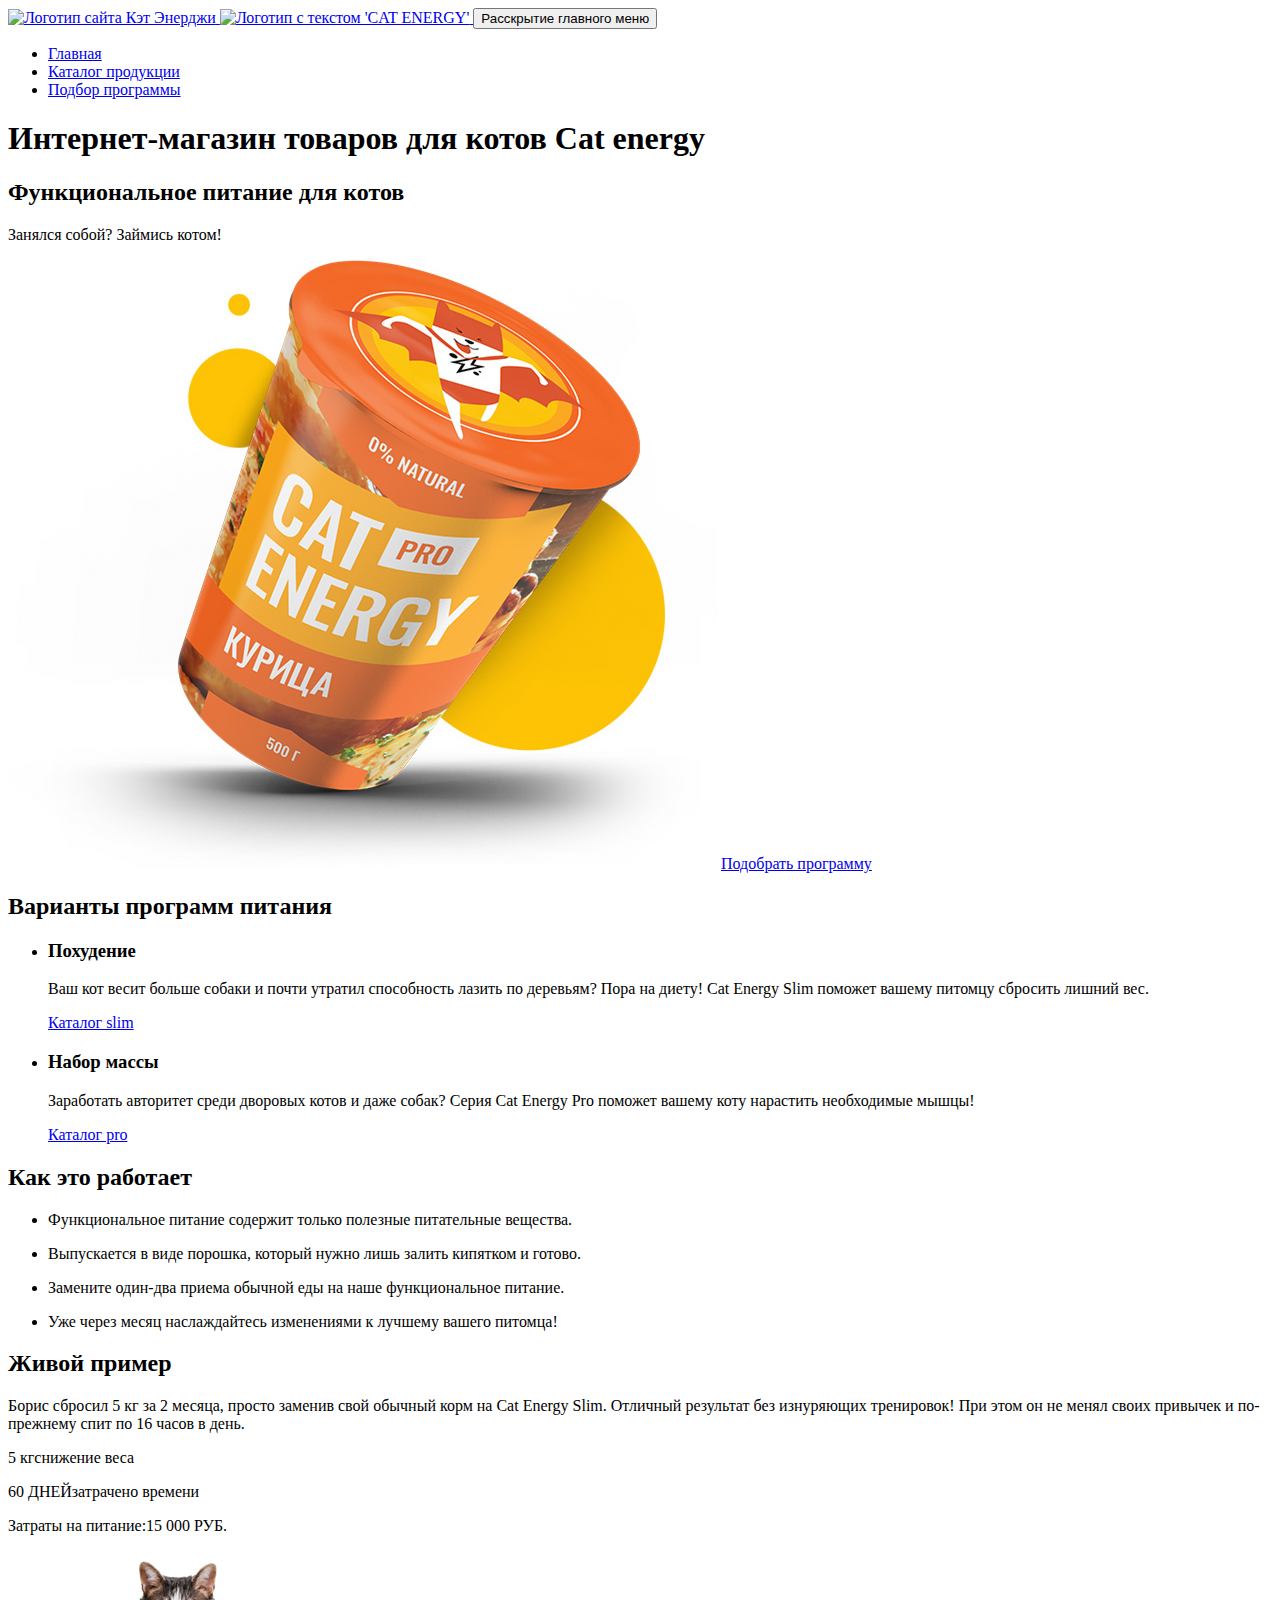
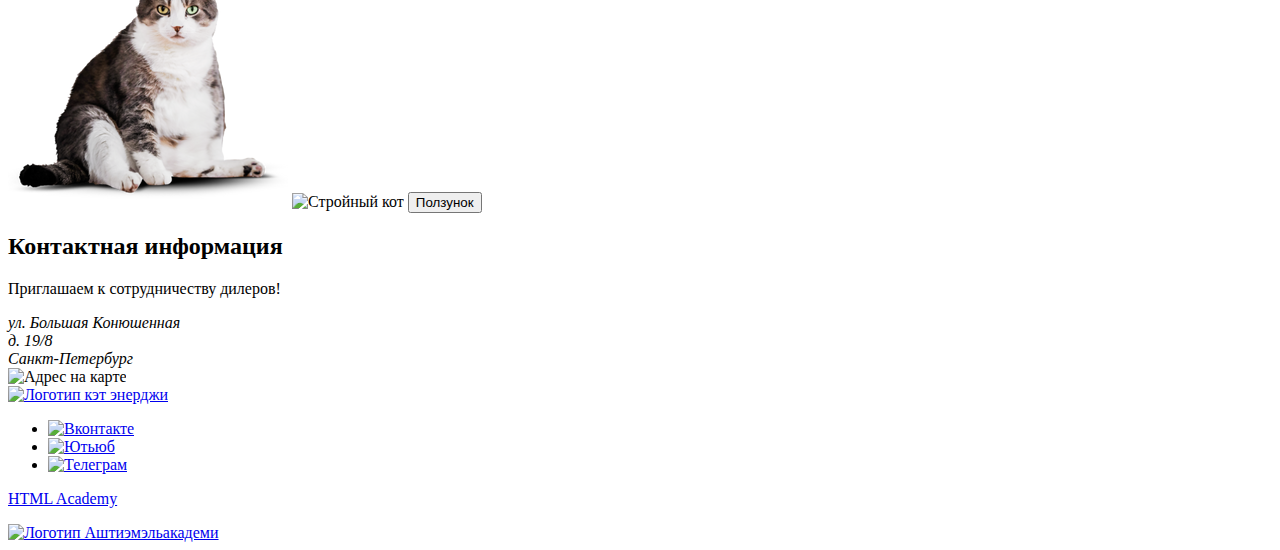
==== source/index.html @ 2665d082 "добавляю мобильн верс картинк" ====
<!DOCTYPE html>
<html class="page" lang="ru">

<head>
  <meta charset="utf-8">
  <meta name="viewport" content="width=device-width,initial-scale=1">
  <meta name="keywords" content="функциональное питание для котов, CAT Energy, здоровое питание для кошек, питание для активных котов, корм для поддержания веса котов, витамины для кошек, магазин кошачьего корма, сбалансированный корм для котов">
  <meta name="description" content="Интернет-магазин CAT Energy предлагает функциональное питание для котов. У нас вы найдете сбалансированные корма, которые поддерживают активность и здоровье вашего питомца. Подберите идеальный рацион для вашей кошки.">
  <link rel="stylesheet" href="styles/styles.css">
  <title>CAT ENERGY: интернет магазин питания для котов</title>
  <script src="scripts/index.js" defer></script>
</head>

<body class="page__body">
  <header class="page__header header">
    <div class="header__navigation-wrapper">
      <a class="header__logo logo" href="#">
        <img class="logo__mobile" src="/" width="100" height="100" alt="Логотип сайта Кэт Энерджи">
      </a>
      <a class="header__logo-text logo" href="#">
        <img class="logo-text" src="/" width="100" height="100" alt="Логотип с текстом 'CAT ENERGY'">
      </a>
      <button class="button" type="button">
        <span class="visually-hidden">Расскрытие главного меню</span>
      </button>
      <nav class="header__navigation navigation">
        <ul class="navigation__list">
          <li class="navigation__item">
            <a class="navigation__link" href="#">Главная</a>
          </li>
          <li class="navigation__item">
            <a class="navigation__link" href="catalog.html">Каталог продукции</a>
          </li>
          <li class="navigation__item">
            <a class="navigation__link" href="#">Подбор программы</a>
          </li>
        </ul>
      </nav>
    </div>
  </header>
  <main class="page__main">
    <section class="page__promo promo">
      <h1 class="visually-hidden">Интернет-магазин товаров для котов Cat energy</h1>
      <div class="promo__text-wrapper">
        <h2 class="promo__title">Функциональное питание для котов</h2>
        <p class="promo__lead">Занялся собой? Займись котом!</p>
      </div>
      <picture>
        <source width="552" height="499" type="image/png" media="(min-width: 1440px)" srcset="images/index-can@1x.png 1x, images/index-can@2x.png 2x">
        <source width="709" height="609" type="image/png" media="(min-width: 768px)" srcset="images/index-can-tablet-1@1x.png 1x, images/index-can-tablet-1@2x.png 2x">
        <img class="promo__image" src="images/index-can-mobile-1@1x.png" srcset="images/index-can-mobile-1@2x.png 2x" width="100" height="100" alt="">
      </picture>
      <a class="promo__link button" href="#">Подобрать программу</a>
    </section>
    <section class="page__programms programms">
      <h2 class="visually-hidden">Варианты программ питания</h2>
      <ul class="programms__list">
        <li class="programms__item">
          <div class="programms__card">
            <h3 class="programms__title">Похудение</h3>
            <p class="programms__text">Ваш кот весит больше собаки и почти утратил способность лазить по деревьям? Пора на диету! Cat Energy Slim поможет вашему питомцу сбросить лишний вес.</p>
            <a class="programms__link" href="#">Каталог slim</a>
          </div>
        </li>
        <li class="programms__item">
          <div class="programms__card">
            <h3 class="programms__title">Набор массы</h3>
            <p class="programms__text">Заработать авторитет среди дворовых котов и даже собак? Серия Cat Energy Pro поможет вашему коту нарастить необходимые мышцы!</p>
            <a class="programms__link" href="#">Каталог pro</a>
          </div>
        </li>
      </ul>
    </section>
    <section class="page__features features">
      <h2 class="features__title">Как это работает</h2>
      <ul class="features__list">
        <li class="features__item">
          <p class="features__desc">Функциональное питание содержит только полезные питательные вещества.</p>
        </li>
        <li class="features__item">
          <p class="features__desc">Выпускается в виде порошка, который нужно лишь залить кипятком и готово.</p>
        </li>
        <li class="features__item">
          <p class="features__desc">Замените один-два приема обычной еды на наше функциональное питание.</p>
        </li>
        <li class="features__item">
          <p class="features__desc">Уже через месяц наслаждайтесь изменениями к лучшему вашего питомца!</p>
        </li>
      </ul>
    </section>
    <section class="page__example example">
      <h2 class="example__title">Живой пример</h2>
      <p class="example__desc">Борис сбросил 5 кг за 2 месяца, просто заменив свой обычный корм на Cat Energy Slim. Отличный результат без изнуряющих тренировок! При этом он не менял своих привычек и по-прежнему спит по 16 часов в день.</p>
      <div class="example__info-column">
        <p class="example__info"><span class="example__value">5 кг</span><span class="example__desc">снижение веса</span></p>
      </div>
      <div class="example__info-column">
        <p class="example__info"><span class="example__value">60 ДНЕЙ</span><span class="example__desc">затрачено времени</span></p>
      </div>
      <div class="example__info-row">
        <p class="example__info"><span class="example__value">Затраты на питание:</span><span class="example__desc">15 000 РУБ.</span> </p>
      </div>
      <div class="example__slider slider">
        <div class="slider__wrapper">
          <picture>
            <img class="slider__image" src="images/mobile-before@1x.png" srcset="images/mobile-before@2x.png 2x" width="280" height="256" alt="Жирный кот">
          </picture>

          <img class="slider__image" src="/" width="100" height="100" alt="Стройный кот">
          <button class="slider__button" type="button">
            <span class="visually-hidden">Ползунок</span>
          </button>
        </div>
      </div>
    </section>
    <section class="page__contacts contacts">
      <h2 class="visually-hidden">Контактная информация</h2>
      <div class="contacts__wrapper">
        <p class="contacts__text">Приглашаем к сотрудничеству дилеров!</p>
        <address class="contacts__address">
          ул. Большая Конюшенная <br>
          д. 19/8 <br>
          Санкт-Петербург
        </address>
      </div>
      <div class="contacts__location">
        <img class="contacts__map" src="/" width="100" height="100" alt="Адрес на карте">
      </div>
    </section>
  </main>
  <footer class="page__footer footer">
    <a class="footer__logo" href="#">
      <img class="logo-text" src="/" width="100" height="100" alt="Логотип кэт энерджи">
    </a>
    <ul class="footer__socials socials">
      <li class="socials__item">
        <a class="socials__link" href="#">
          <img class="socials__icon" src="/" width="100" height="100" alt="Вконтакте">
        </a>
      </li>
      <li class="socials__item">
        <a class="socials__link" href="#">
          <img class="socials__icon" src="/" width="100" height="100" alt="Ютьюб">
        </a>
      </li>
      <li class="socials__item">
        <a class="socials__link" href="#">
          <img class="socials__icon" src="/" width="100" height="100" alt="Телеграм">
        </a>
      </li>
    </ul>
    <a class="footer__copyright-link" href="https://htmlacademy.ru/intensive/adaptive">
      <p class="footer__copyright">HTML Academy</p>
      <img class="footer__copyright-logo" src="/" width="100" height="100" alt="Логотип Аштиэмэльакадеми">
    </a>
  </footer>
</body>

</html>
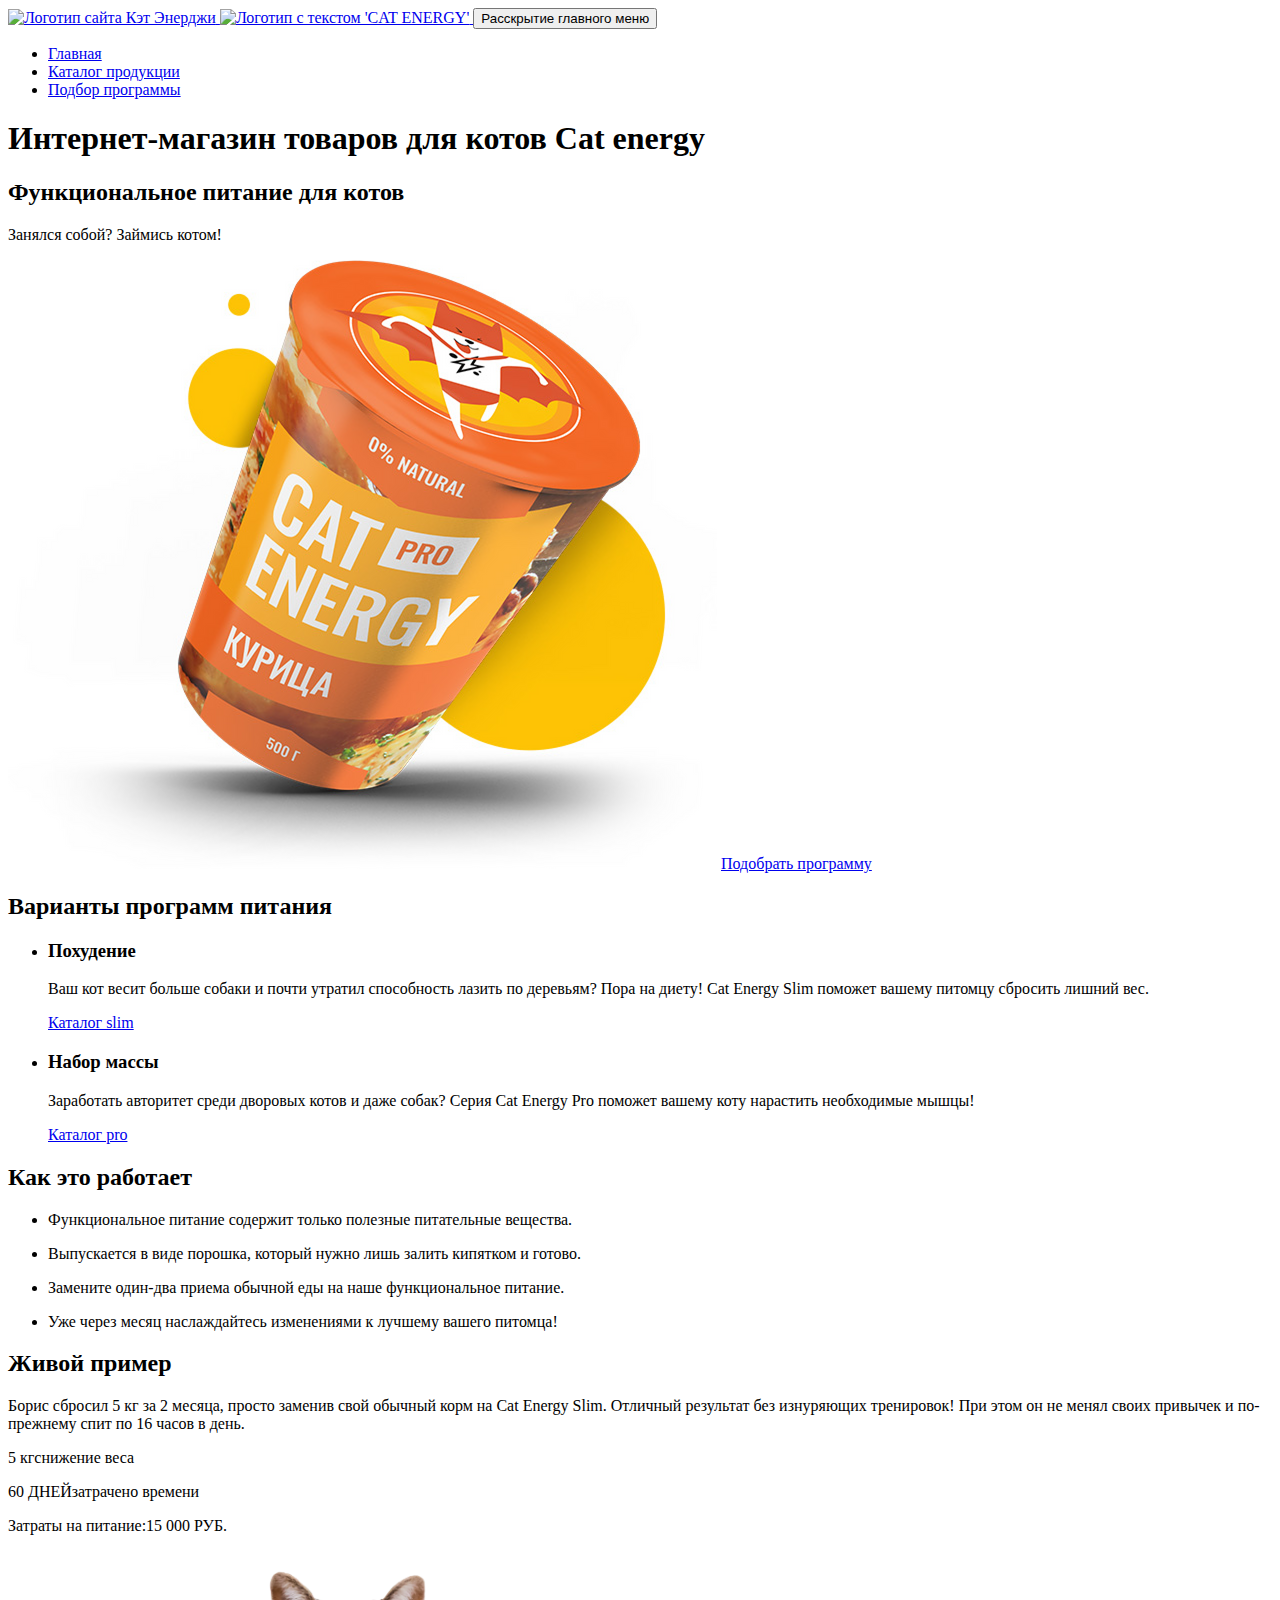
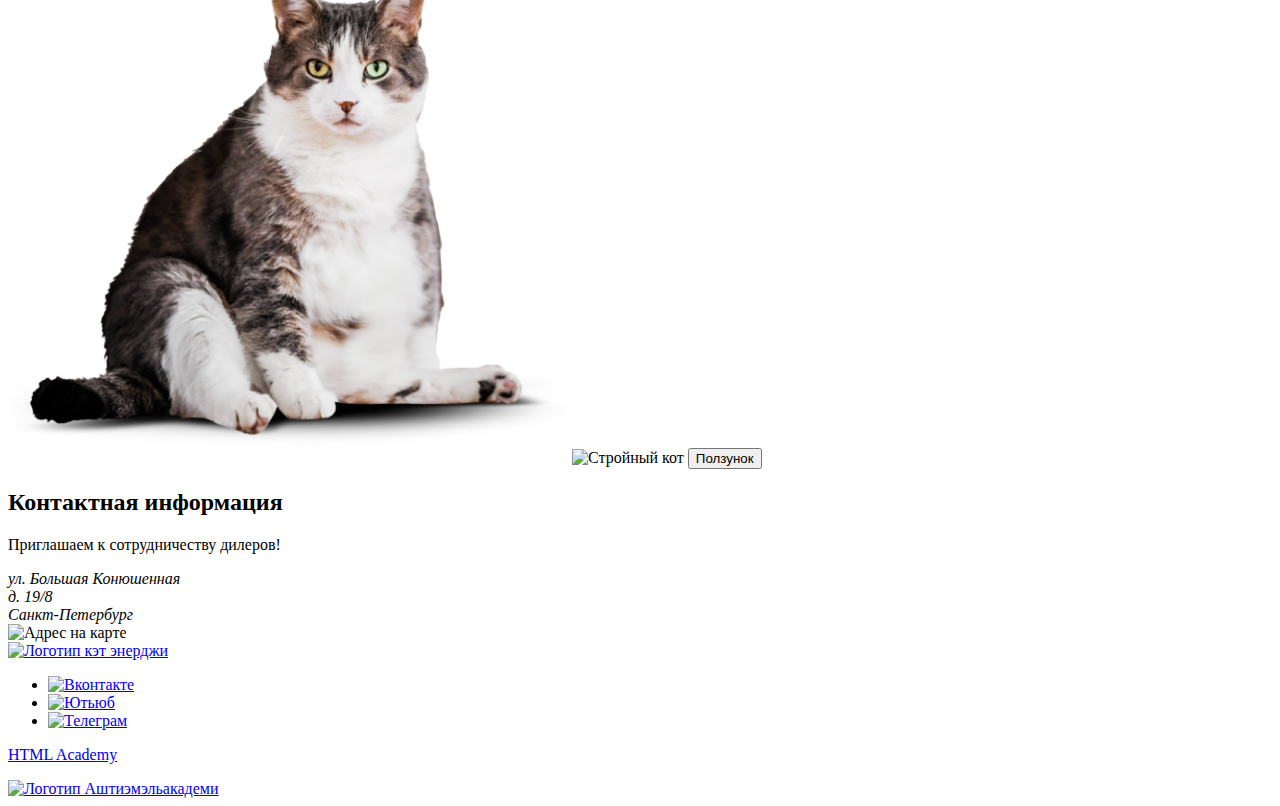
==== commit da6ed864: "адаптирую картинки слайдера" ====
--- a/source/index.html
+++ b/source/index.html
@@ -103,6 +103,7 @@
       <div class="example__slider slider">
         <div class="slider__wrapper">
           <picture>
+            <source type="image/png" width="560" height="512" media="(min-width: 758px)" srcset="images/tablet-before@1x.png 1x, images/tablet-before@2x.png 2x">
             <img class="slider__image" src="images/mobile-before@1x.png" srcset="images/mobile-before@2x.png 2x" width="280" height="256" alt="Жирный кот">
           </picture>
 
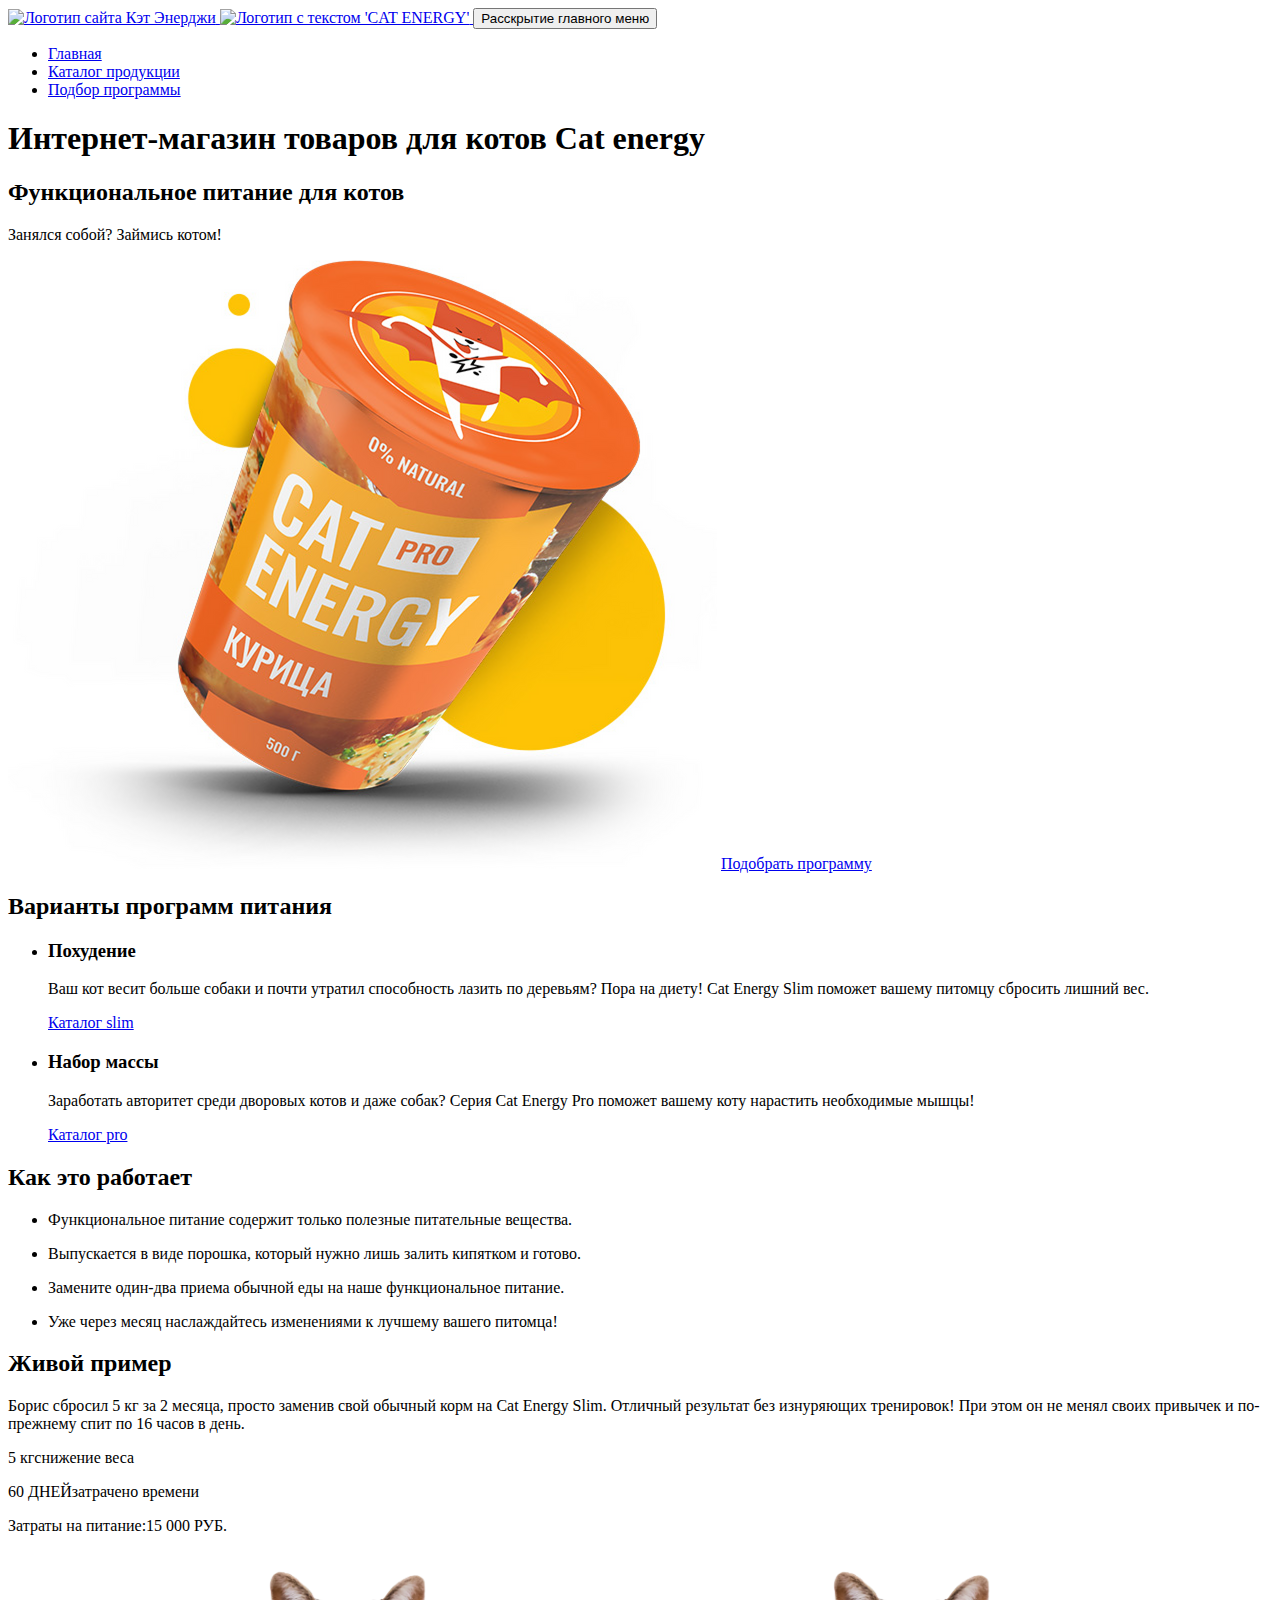
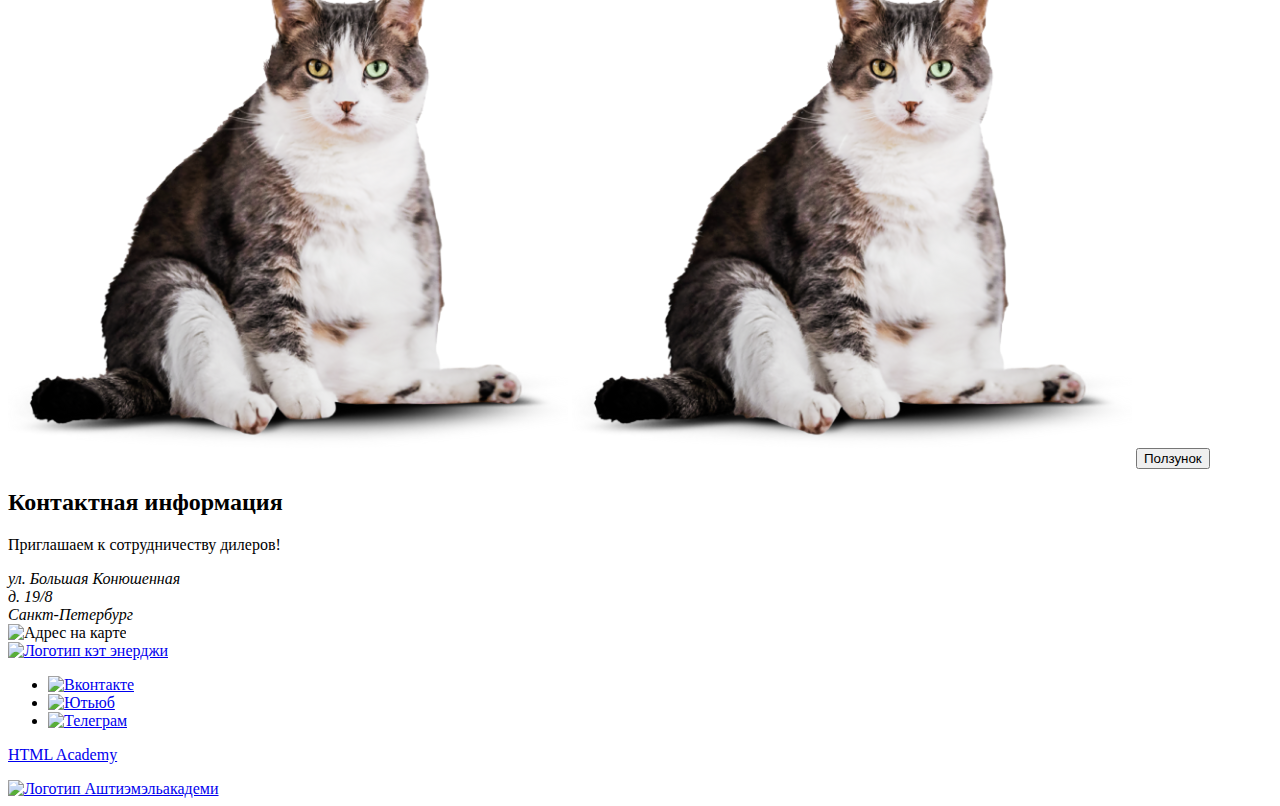
==== commit 7e978961: "адаптирую картинки слайдера" ====
--- a/source/index.html
+++ b/source/index.html
@@ -103,11 +103,14 @@
       <div class="example__slider slider">
         <div class="slider__wrapper">
           <picture>
-            <source type="image/png" width="560" height="512" media="(min-width: 758px)" srcset="images/tablet-before@1x.png 1x, images/tablet-before@2x.png 2x">
+            <source type="image/png" width="560" height="512" media="(min-width: 768px)" srcset="images/tablet-before@1x.png 1x, images/tablet-before@2x.png 2x">
             <img class="slider__image" src="images/mobile-before@1x.png" srcset="images/mobile-before@2x.png 2x" width="280" height="256" alt="Жирный кот">
           </picture>
+          <picture>
+            <source type="image/png" width="560" height="512" media="(min-width: 768px)" srcset="images/tablet-before@1x.png 1x, images/tablet-before@2x.png 2x">
+            <img class="slider__image" src="images/mobile-after@1x.png" srcset="images/mobile-after@2x.png 2x" width="280" height="256" alt="Стройный кот">
+          </picture>
 
-          <img class="slider__image" src="/" width="100" height="100" alt="Стройный кот">
           <button class="slider__button" type="button">
             <span class="visually-hidden">Ползунок</span>
           </button>
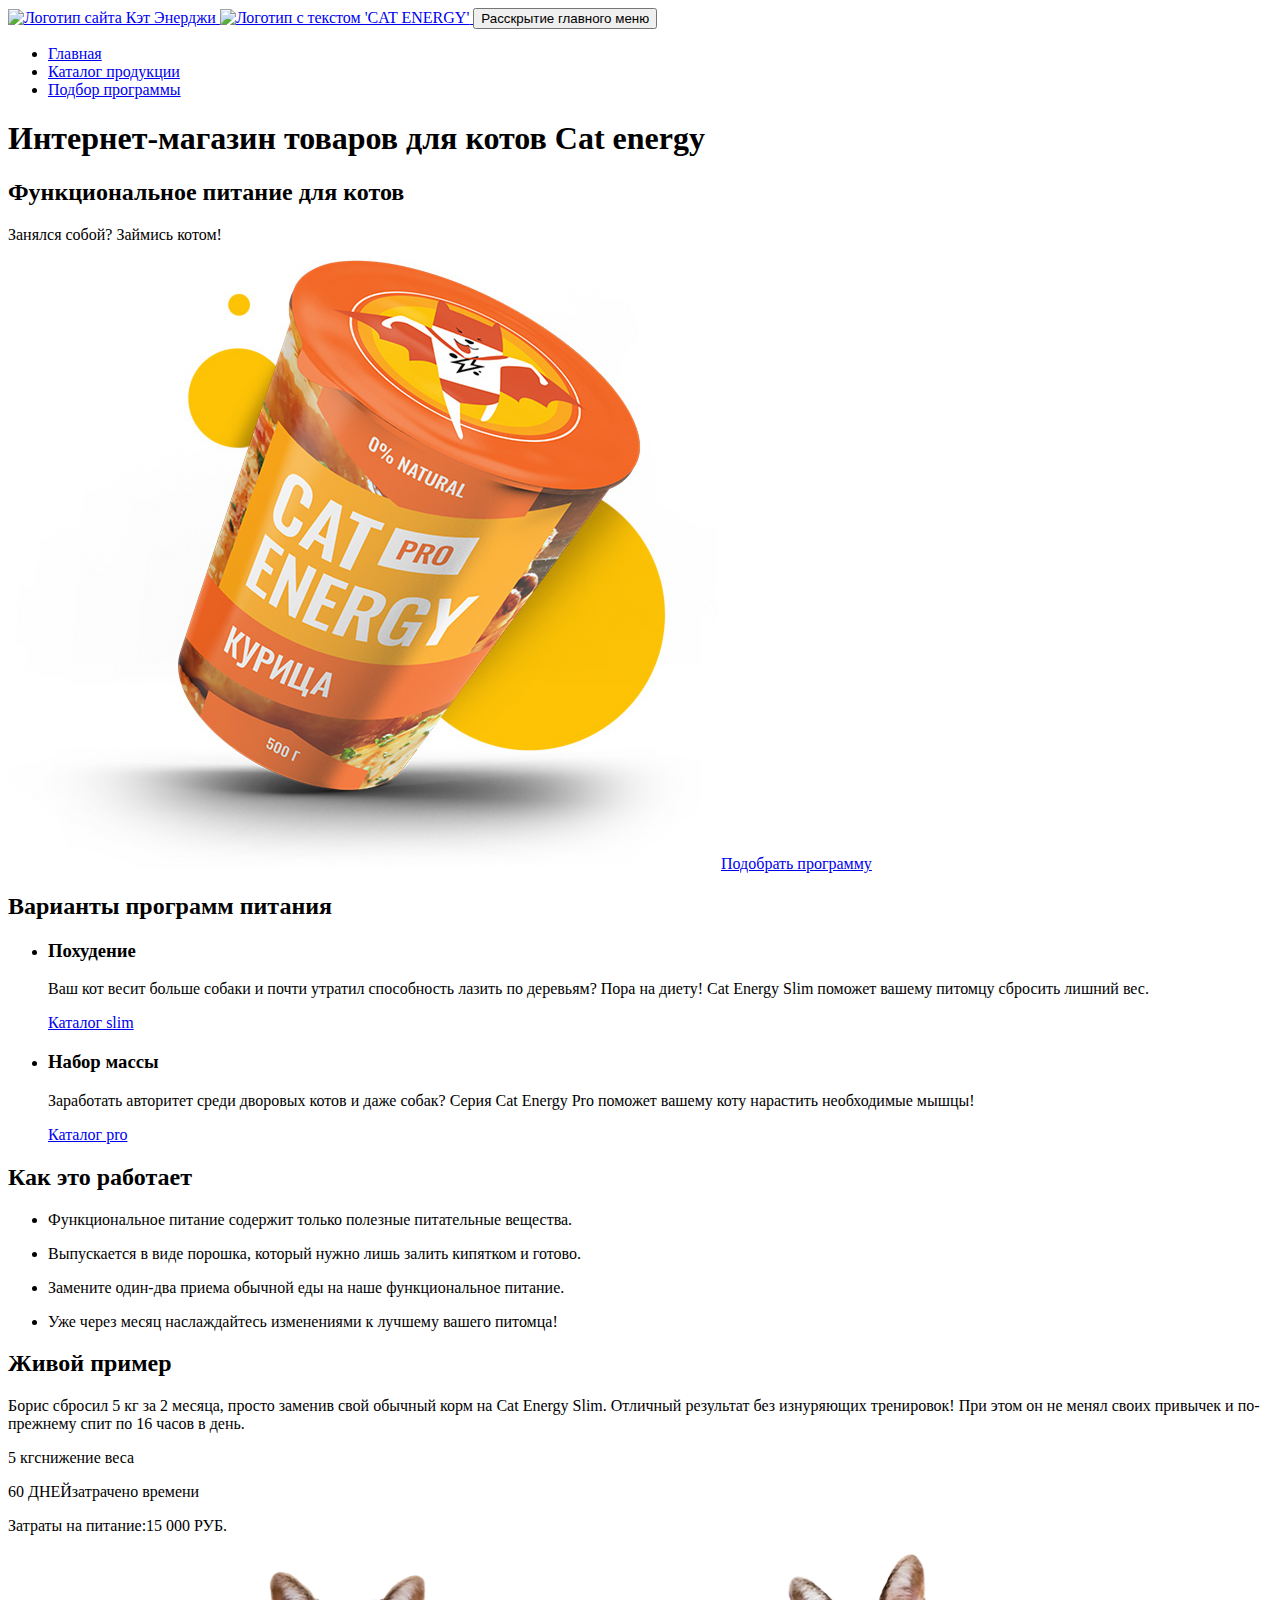
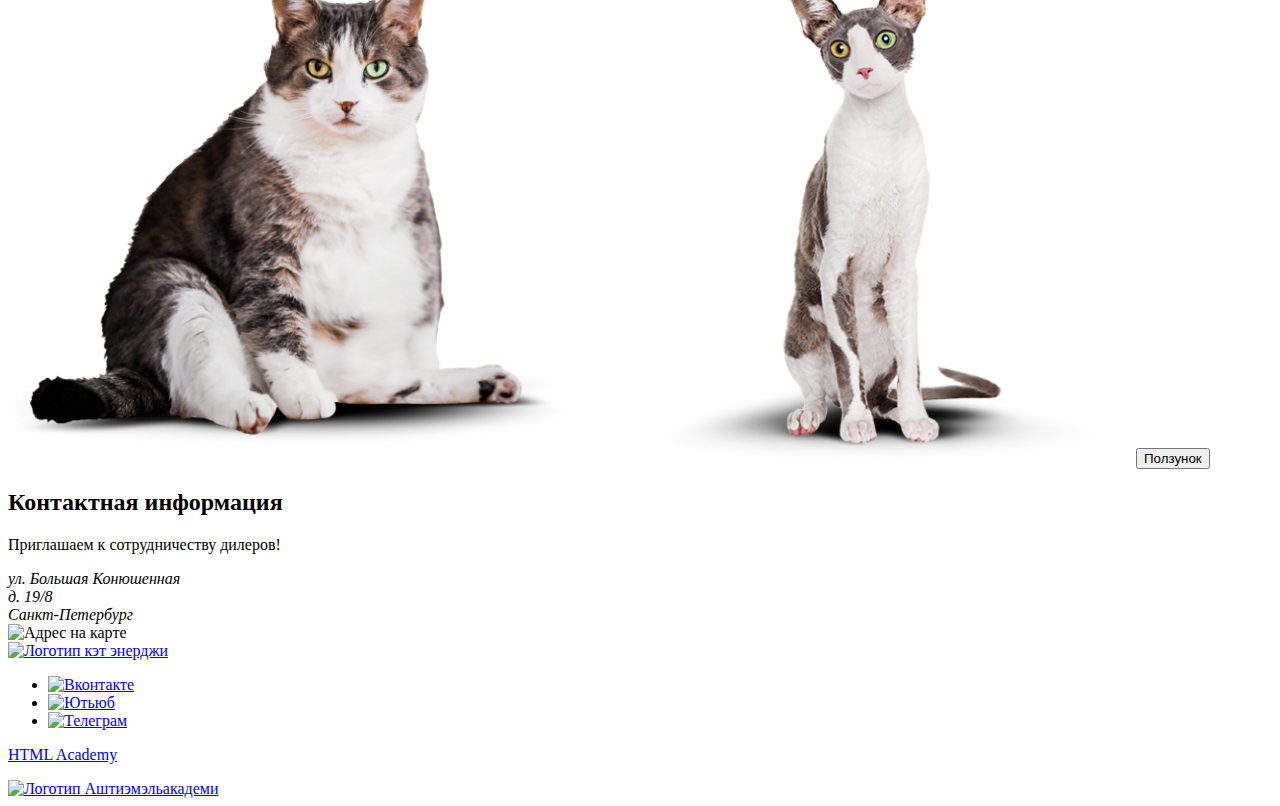
==== commit 3e655a1c: "адаптирую картинки слайдера" ====
--- a/source/index.html
+++ b/source/index.html
@@ -107,7 +107,7 @@
             <img class="slider__image" src="images/mobile-before@1x.png" srcset="images/mobile-before@2x.png 2x" width="280" height="256" alt="Жирный кот">
           </picture>
           <picture>
-            <source type="image/png" width="560" height="512" media="(min-width: 768px)" srcset="images/tablet-before@1x.png 1x, images/tablet-before@2x.png 2x">
+            <source type="image/png" width="560" height="512" media="(min-width: 768px)" srcset="images/tablet-after@1x.png 1x, images/tablet-after@2x.png 2x">
             <img class="slider__image" src="images/mobile-after@1x.png" srcset="images/mobile-after@2x.png 2x" width="280" height="256" alt="Стройный кот">
           </picture>
 
